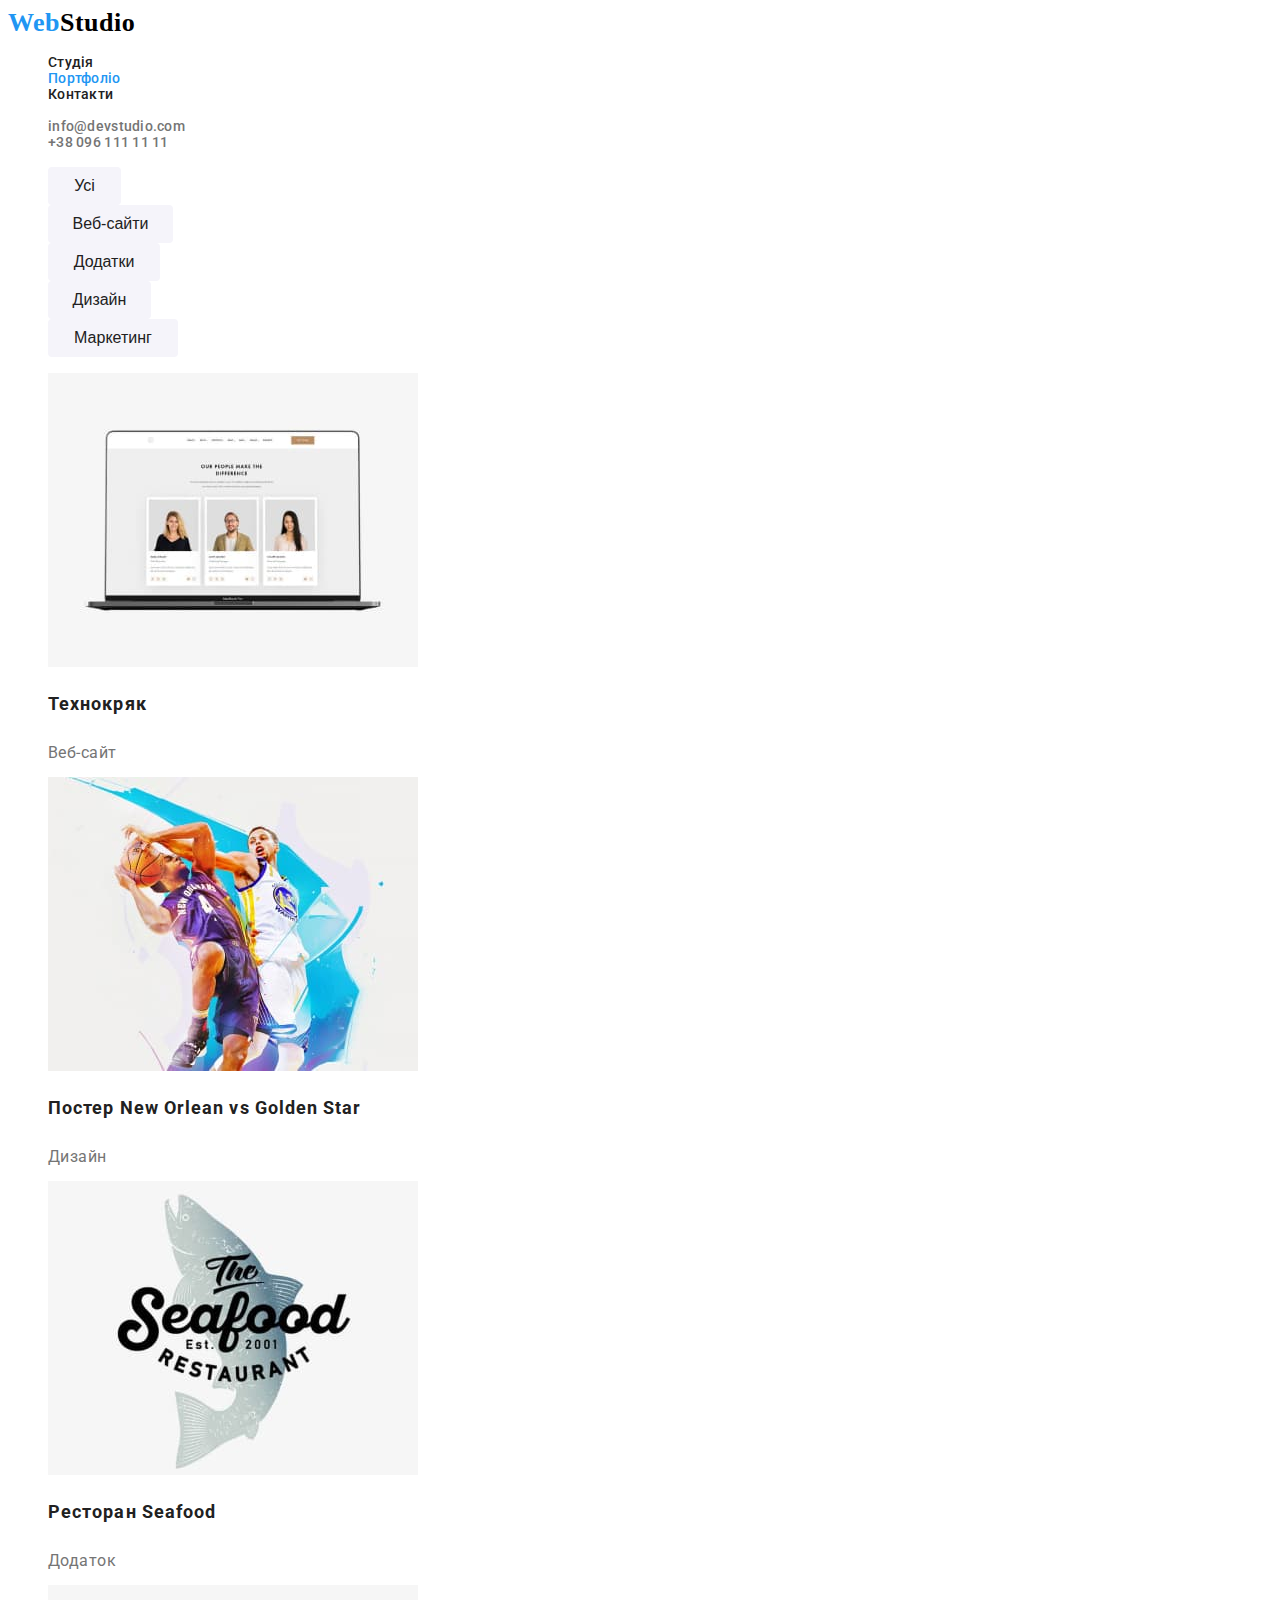
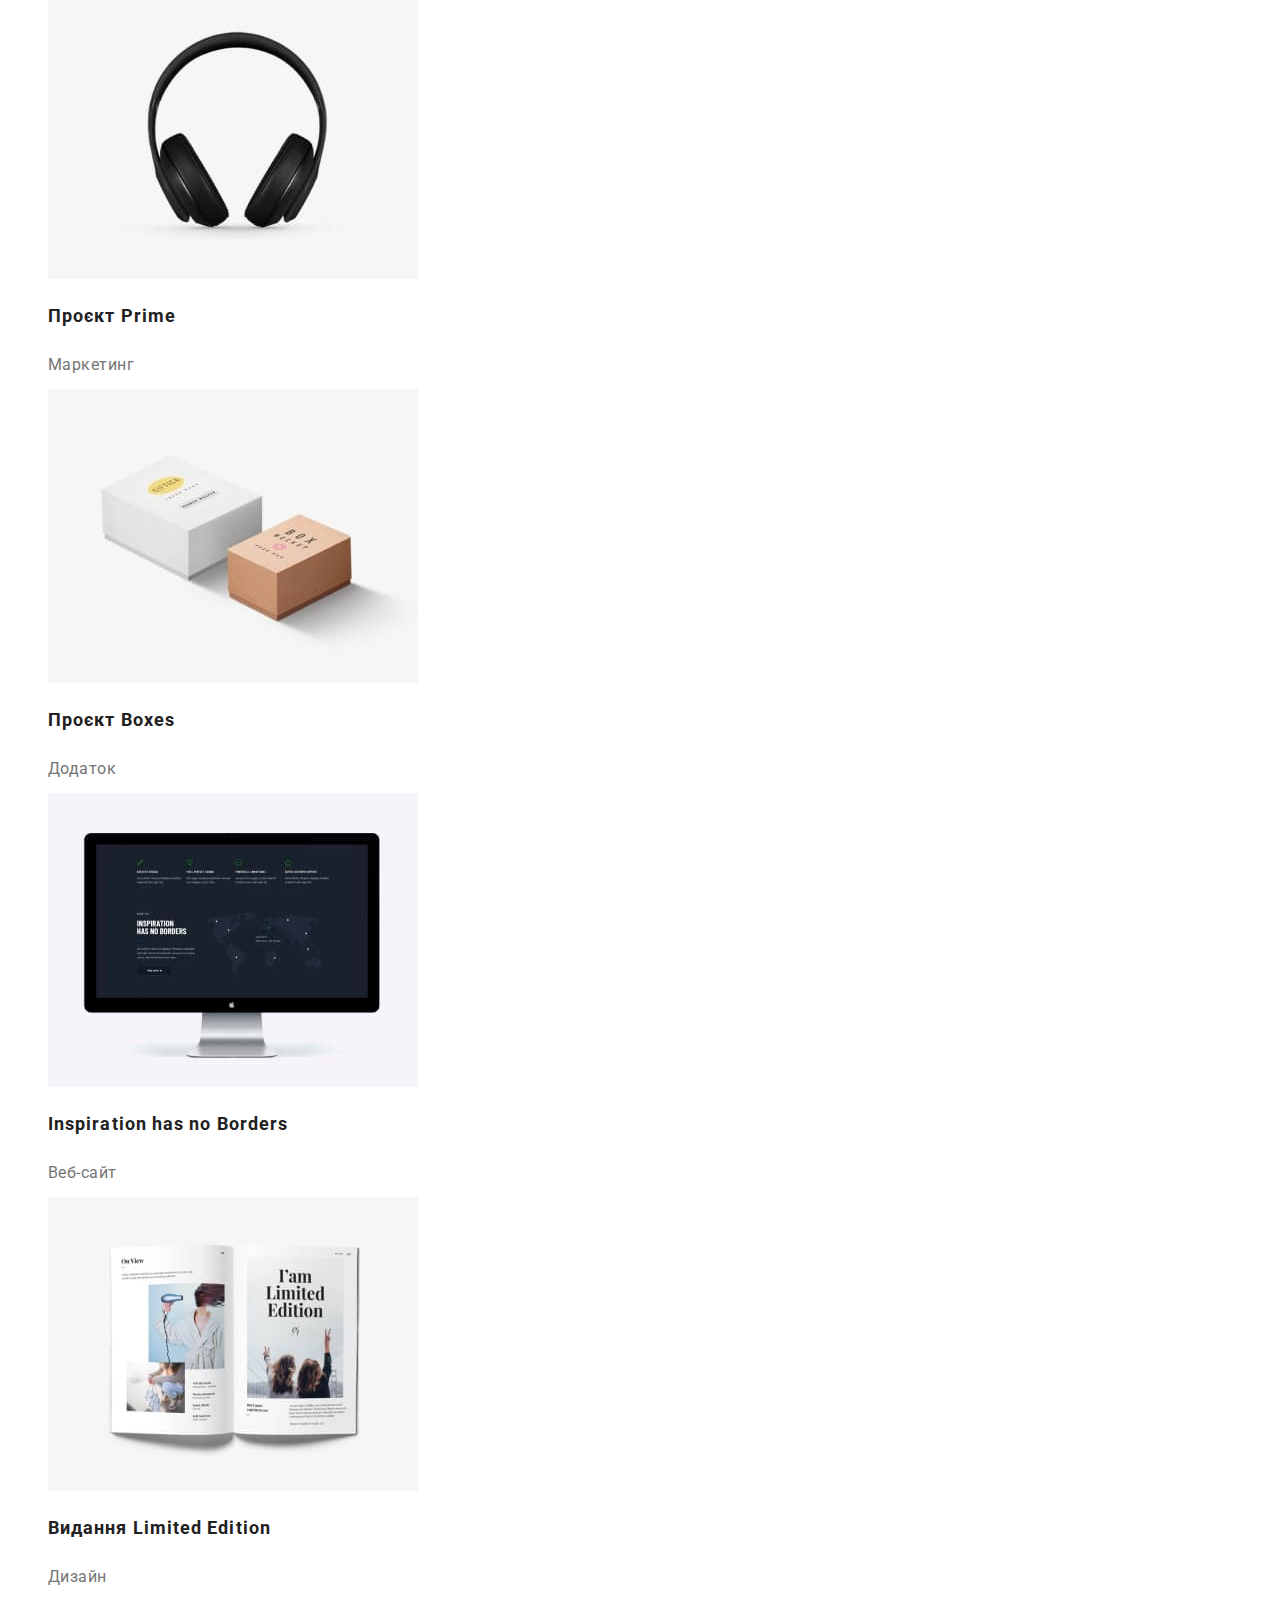
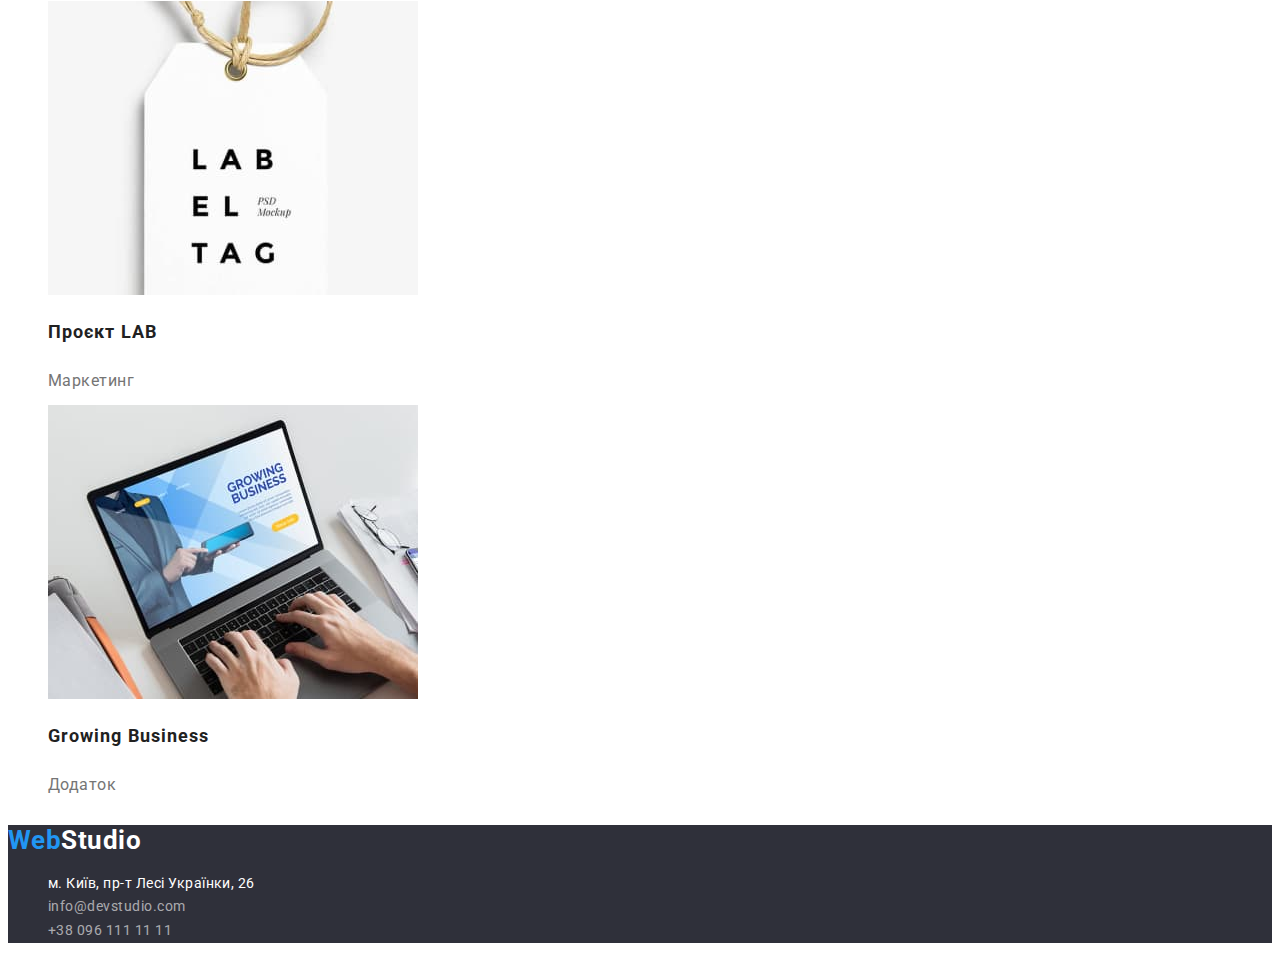
==== portfolio.html @ 35ae0f4c "додавання розмітки та стилів оформлення" ====
<!DOCTYPE html>
<html lang="uk">
  <head>
    <meta charset="UTF-8" />
    <meta http-equiv="X-UA-Compatible" content="IE=edge" />
    <meta name="viewport" content="width=device-width, initial-scale=1.0" />
    <link rel="preconnect" href="https://fonts.googleapis.com" />
    <link rel="preconnect" href="https://fonts.gstatic.com" crossorigin />
    <link
      href="https://fonts.googleapis.com/css2?family=Roboto:wght@400;500;700;900&display=swap"
      rel="stylesheet"
    />
    <style>
      body {
        font-family: 'Roboto', sans-serif;
        color: var(--primery-text-color);
        font-weight: 400;
        font-style: normal;
        letter-spacing: 0.03em;
        background-color: var(--white-text-bg);
      }
    </style>
    <title>Портфоліо</title>
    <link href="./css/styles.css" rel="stylesheet" />
  </head>
  <body>
    <!-- header -->
    <header class="header">
      <nav>
        <a href="./index.html" class="header-logo link" lang="en"
          ><span class="logo-accent">Web</span>Studio</a
        >
        <ul class="nav-list">
          <li class="nav list-item"><a href="./index.html" class="link">Студія</a></li>
          <li class="nav list-item">
            <a href="./portfolio.html" class="current-page link">Портфоліо</a>
          </li>
          <li class="nav list-item"><a href="#" class="link">Контакти</a></li>
        </ul>
      </nav>
      <ul class="contact-list">
        <li class="contact list-item" lang="en"><a href="#" class="link">info@devstudio.com</a></li>
        <li class="contact list-item"><a href="#" class="link">+38 096 111 11 11</a></li>
      </ul>
    </header>
    <main>
      <!--sechion-portfolio-->
      <section class="sechion-portfolio">
        <h1 class="hidden-title">Портфоліо</h1>
        <ul class="filter-list">
          <li class="filter-item"><button type="button" class="filter-btn all">Усі</button></li>
          <li class="filter-item">
            <button type="button" class="filter-btn web">Веб-сайти</button>
          </li>
          <li class="filter-item">
            <button type="button" class="filter-btn addition">Додатки</button>
          </li>
          <li class="filter-item">
            <button type="button" class="filter-btn design">Дизайн</button>
          </li>
          <li class="filter-item">
            <button type="button" class="filter-btn marketing">Маркетинг</button>
          </li>
        </ul>
        <ul class="portfolio-list">
          <li class="portfolio-item">
            <img src="./images/img-technoquack.jpg" alt="Технокряк" width="370" height="294" />
            <h2 class="portfolio title">Технокряк</h2>
            <p class="portfolio text">Веб-сайт</p>
          </li>
          <li class="portfolio-item">
            <img
              src="./images/img-poster.jpg"
              alt="Постер New Orlean vs Golden Star"
              width="370"
              height="294"
            />
            <h2 class="portfolio title">Постер <span>New Orlean vs Golden Star</span></h2>
            <p class="portfolio text">Дизайн</p>
          </li>
          <li class="portfolio-item">
            <img
              src="./images/img-restaurant.jpg"
              alt="Ресторан Seafood"
              width="370"
              height="294"
            />
            <h2 class="portfolio title">Ресторан <span>Seafood</span></h2>
            <p class="portfolio text">Додаток</p>
          </li>
          <li class="portfolio-item">
            <img src="./images/img-projekt-prime.jpg" alt="Проєкт Prime" width="370" height="294" />
            <h2 class="portfolio title">Проєкт <span>Prime</span></h2>
            <p class="portfolio text">Маркетинг</p>
          </li>
          <li class="portfolio-item">
            <img src="./images/img-projekt-boxes.jpg" alt="Проєкт Boxes" width="370" height="294" />
            <h2 class="portfolio title">Проєкт <span>Boxes</span></h2>
            <p class="portfolio text">Додаток</p>
          </li>
          <li class="portfolio-item">
            <img
              src="./images/img-inspiration.jpg"
              alt="Inspiration has no Borders"
              width="370"
              height="294"
            />
            <h2 class="portfolio title" lang="en">Inspiration has no Borders</h2>
            <p class="portfolio text">Веб-сайт</p>
          </li>
          <li class="portfolio-item">
            <img
              src="./images/img-edition.jpg"
              alt="Видання Limited Edition"
              width="370"
              height="294"
            />
            <h2 class="portfolio title">Видання <span>Limited Edition</span></h2>
            <p class="portfolio text">Дизайн</p>
          </li>
          <li class="portfolio-item">
            <img src="./images/img-projekt-lab.jpg" alt="Проєкт LAB" width="370" height="294" />
            <h2 class="portfolio title">Проєкт <span lang="en">LAB</span></h2>
            <p class="portfolio text">Маркетинг</p>
          </li>
          <li class="portfolio-item">
            <img
              src="./images/img-growing-business.jpg"
              alt="Growing Business"
              width="370"
              height="294"
            />
            <h2 class="portfolio title" lang="en">Growing Business</h2>
            <p class="portfolio text">Додаток</p>
          </li>
        </ul>
      </section>
    </main>

    <!--footer -->
    <footer class="footer">
      <a href="./index.html" class="footer-logo link" lang="en">
        <span class="logo-accent">Web</span>Studio</a
      >
      <address class="footer-address">
        <ul class="footer-list">
          <li class="footer-item">
            <a
              href="https://goo.gl/maps/ancKMT4EL6TQM1xH9"
              class="address link"
              target="_blank"
              rel="noreferrer noopener"
              >м. Київ, пр-т Лесі Українки, 26</a
            >
          </li>
          <li class="footer-item">
            <a href="mailto:info@devstudio.com" class="contact link" lang="en"
              >info@devstudio.com</a
            >
          </li>
          <li class="footer-item">
            <a href="tel:+380961111111" class="contact link">+38 096 111 11 11</a>
          </li>
        </ul>
      </address>
    </footer>
  </body>
</html>
---- css/styles.css ----
/* палітра кольорів */
/* колір основного тексту #757575 */
/* колір другорядного тексту #212121 */
/* акцент #2196F3*/
/* колір тексту logo #000000 */
/* білий колір тексту та основного фону #FFFFFF */
/* білий колір з прозорістю - посилання на пошту 
та телефон у футері rgba(255, 255, 255, 0.6) */
/* колір фону hero та footer #2F303A*/
/* другорядний колір фону #F5F4FA */
/* колір рамок елеметів портфоліо #EEEEEE */
:root {
  --primery-text-color: #757575;
  --secondary-text-color: #212121;
  --accent-color: #2196f3;
  --accent-button: #042d4e;
  --logo-text-color: #000000;
  --white-text-bg: #ffffff;
  --trwhite-text-footer: rgba(255, 255, 255, 0.6);
  --bg-color-hero-footer: #2f303a;
  --bg-secondary-color: #f5f4fa;
  --border-color-portfolio: #eeeeee;
}
ul {
  list-style: none;
}
.title {
  color: var(--secondary-text-color);
}
.link {
  text-decoration: none;
}
/* заголовки які не будуть відображаться */
.hidden-title {
  position: absolute;
  white-space: nowrap;
  width: 1px;
  height: 1px;
  overflow: hidden;
  border: 0;
  padding: 0;
  clip: rect(0 0 0 0);
  clip-path: inset(50%);
  margin: -1px;
}
/* header */
.header-logo {
  font-family: 'Raleway';
  /* font-style: normal; */
  font-weight: 700;
  font-size: 26px;
  line-height: 1.19;
}
.header-logo.link {
  color: var(--logo-text-color);
}
.logo-accent {
  color: var(--accent-color);
}
.nav .link {
  color: var(--secondary-text-color);
}
.nav .link:hover,
.nav .link:focus {
  color: var(--accent-color);
}
.header .list-item {
  font-family: 'Roboto';
  /* font-style: normal; */
  font-weight: 500;
  font-size: 14px;
  line-height: 1.14;
  letter-spacing: 0.02em;
}
.contact .link {
  color: var(--primery-text-color);
}
.contact .link:hover,
.contact .link:focus {
  color: var(--accent-color);
}
.nav .current-page {
  color: var(--accent-color);
}
/* section hero */
.hero-title {
  color: var(--white-text-bg);
  background-color: var(--bg-color-hero-footer);
  font-weight: 900;
  font-size: 44px;
  line-height: 1.36;
  text-align: center;
  letter-spacing: 0.06em;
  text-transform: uppercase;
}
.hero .button {
  color: var(--white-text-bg);
  font-weight: 700;
  font-size: 16px;
  line-height: 1.9;
  align-items: center;
  text-align: center;
  letter-spacing: 0.06em;
  background-color: var(--accent-color);
  border: none;
  box-shadow: 0px 4px 4px rgba(0, 0, 0, 0.15);
  border-radius: 4px;
  width: 216px;
  height: 50px;
}
.hero .button:hover,
.hero .button:active {
  background-color: var(--accent-button);
}
/* section features */
.features-item.title {
  font-weight: 700;
  font-size: 14px;
  line-height: 1.14;
  text-transform: uppercase;
}
.features-text {
  font-size: 14px;
  line-height: 1.7;
}
.section.title {
  font-weight: 700;
  font-size: 36px;
  line-height: 1.17;
  /* text-align: center; */
}
.team-item.title {
  font-weight: 500;
  font-size: 16px;
  line-height: 1.19;
  /* text-align: center; */
}
.team-item.text {
  font-size: 16px;
  line-height: 1.19;
  /* text-align: center; */
}
/*sechion-portfolio*/
/* filter-list */
.filter-btn {
  color: var(--secondary-text-color);
  background-color: var(--bg-secondary-color);
  font-weight: 500;
  font-size: 16px;
  line-height: 1.6;
  border: none;
  border-radius: 4px;
}
.filter-btn:hover,
.filter-btn:active {
  color: var(--white-text-bg);
  background-color: var(--accent-color);
}
.filter-btn.all {
  width: 73px;
  height: 38px;
}
.filter-btn.web {
  width: 125px;
  height: 38px;
}
.filter-btn.addition {
  width: 112px;
  height: 38px;
}
.filter-btn.design {
  width: 103px;
  height: 38px;
}
.filter-btn.marketing {
  width: 130px;
  height: 38px;
}
.sechion-portfolio {
  border-color: var(--border-color-portfolio);
}
.portfolio-item {
  border-color: var(--border-color-portfolio);
  width: 370px;
  height: 404px;
}
.portfolio.title {
  font-weight: 700;
  font-size: 18px;
  line-height: 2;
  letter-spacing: 0.06em;
}
.portfolio.text {
  font-size: 16px;
  line-height: 1.9;
}
/* footer */
.footer {
  background-color: var(--bg-color-hero-footer);
}
.footer-logo {
  color: var(--white-text-bg);
  font-weight: 700;
  font-size: 26px;
  line-height: 1.19;
}
.footer-address .link {
  font-style: normal;
  font-size: 14px;
  line-height: 1.7;
}
.footer-address .address {
  color: var(--white-text-bg);
}
.footer-address .contact {
  color: rgba(255, 255, 255, 0.6);
}
.footer-address .link:hover,
.footer-adress .link:focus {
  color: var(--accent-color);
}
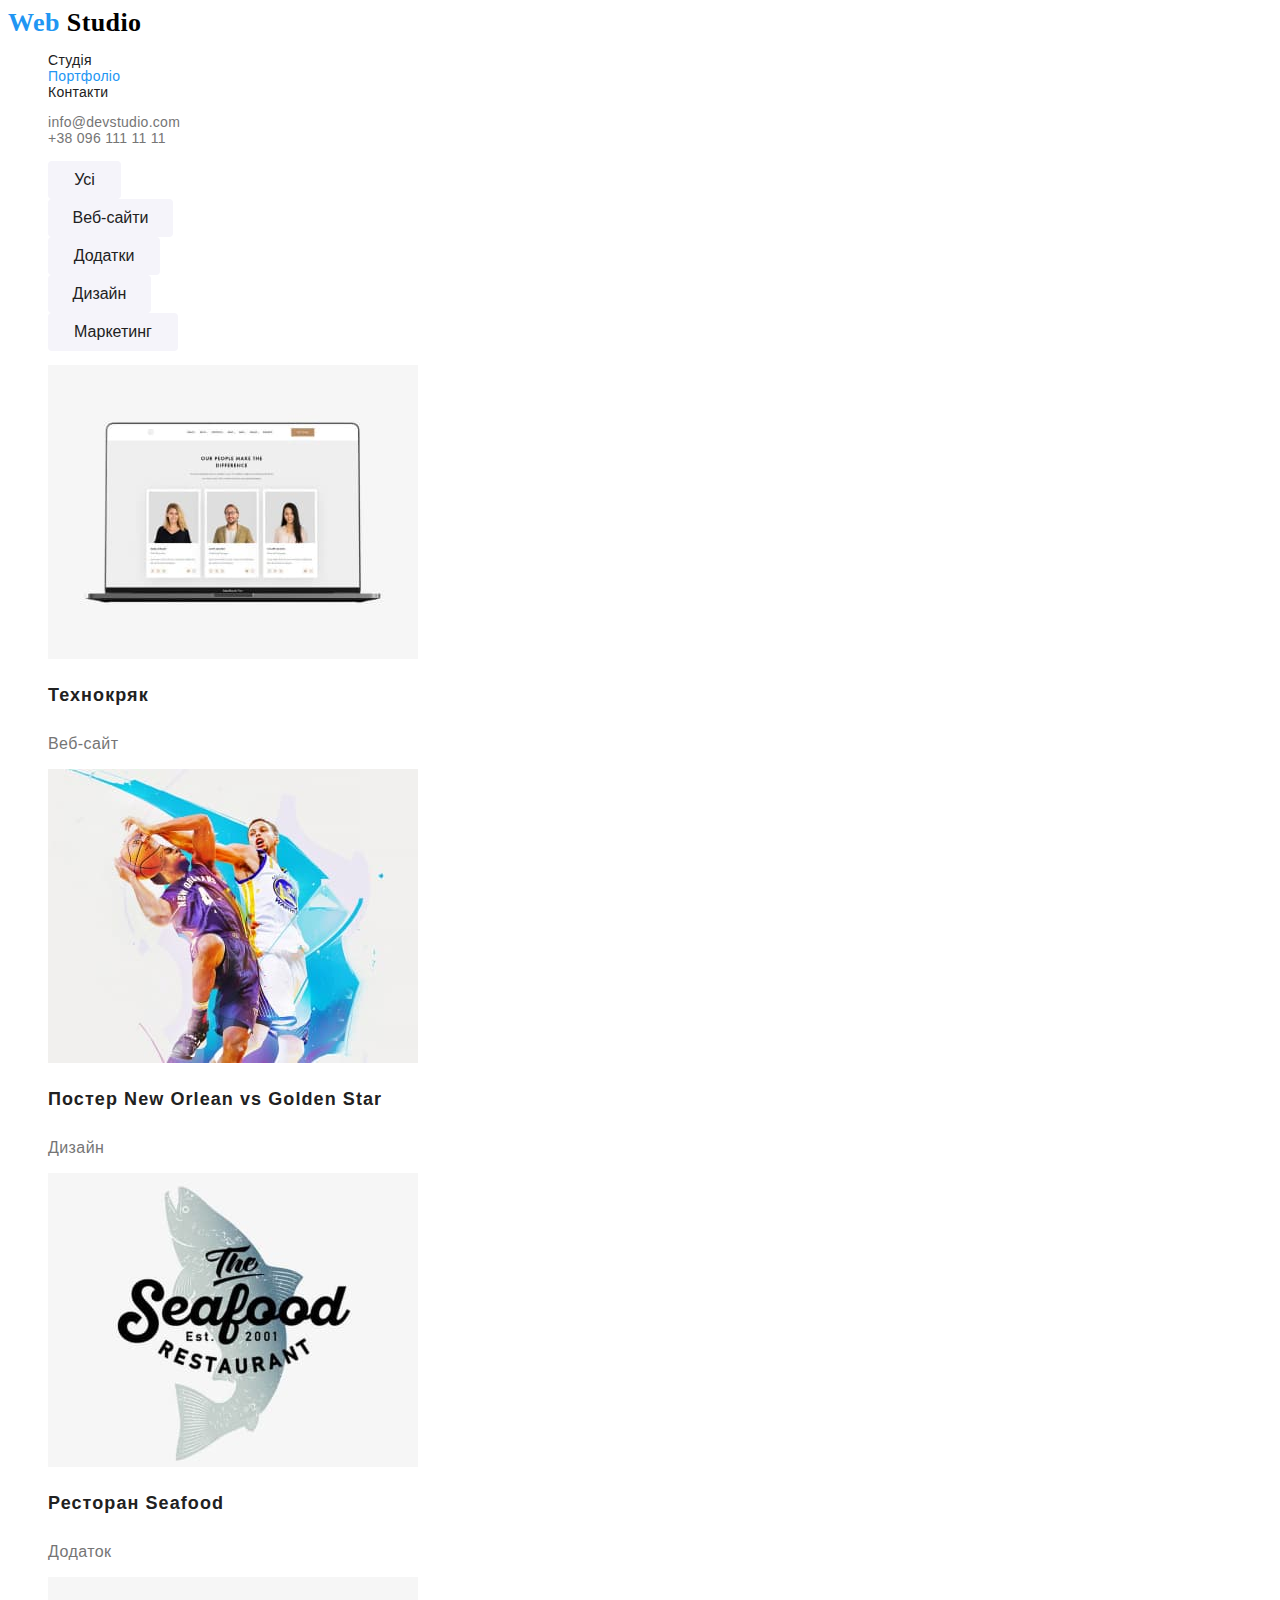
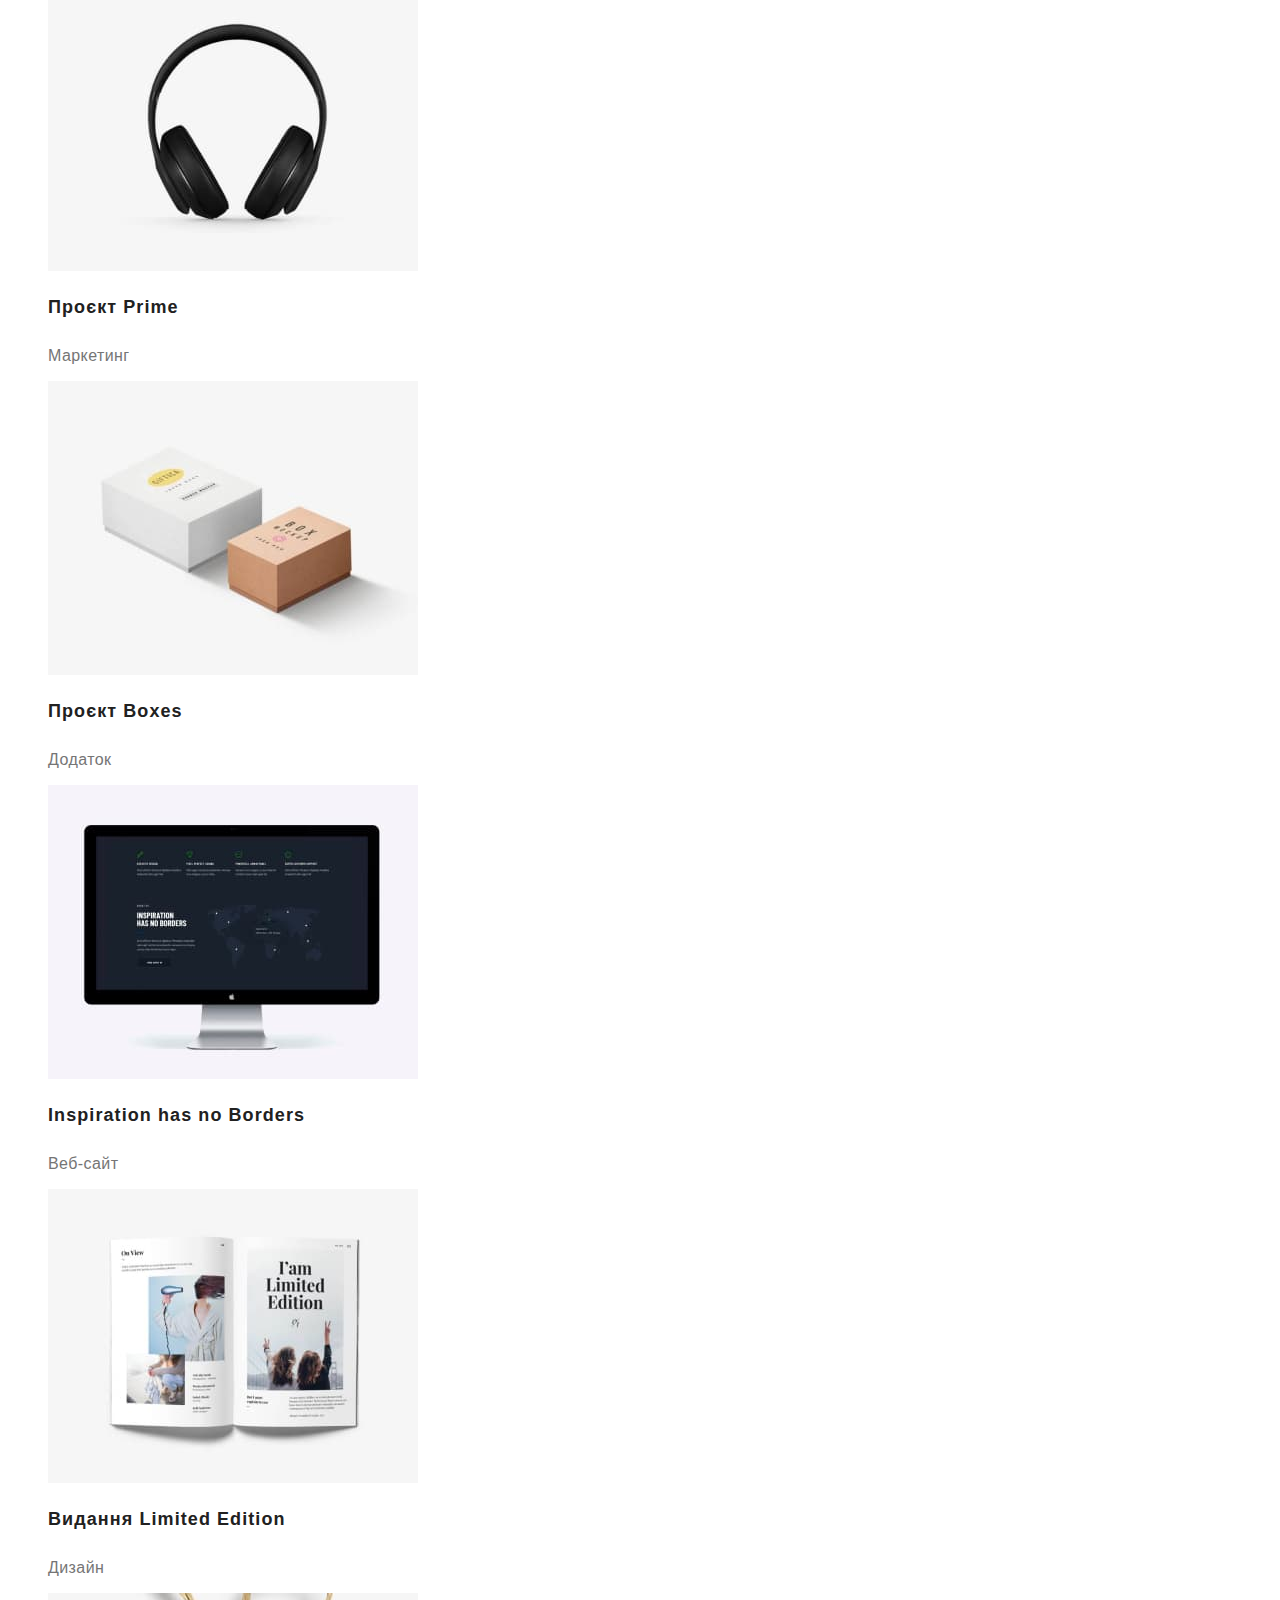
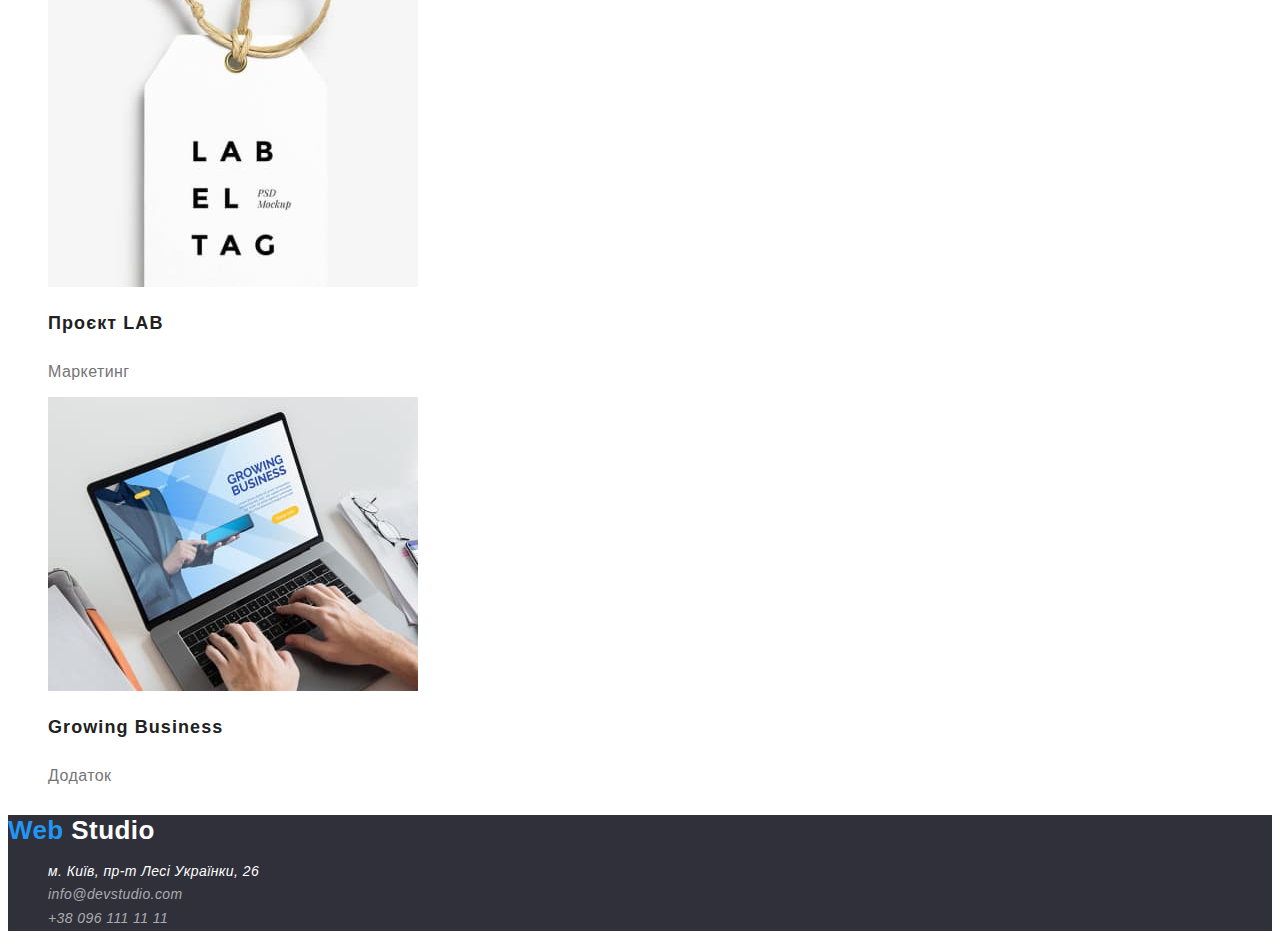
==== commit 6d8e867b: "виправлення помилок" ====
--- a/portfolio.html
+++ b/portfolio.html
@@ -1,168 +1,152 @@
 <!DOCTYPE html>
 <html lang="uk">
-  <head>
-    <meta charset="UTF-8" />
-    <meta http-equiv="X-UA-Compatible" content="IE=edge" />
-    <meta name="viewport" content="width=device-width, initial-scale=1.0" />
-    <link rel="preconnect" href="https://fonts.googleapis.com" />
-    <link rel="preconnect" href="https://fonts.gstatic.com" crossorigin />
-    <link
-      href="https://fonts.googleapis.com/css2?family=Roboto:wght@400;500;700;900&display=swap"
-      rel="stylesheet"
-    />
-    <style>
-      body {
-        font-family: 'Roboto', sans-serif;
-        color: var(--primery-text-color);
-        font-weight: 400;
-        font-style: normal;
-        letter-spacing: 0.03em;
-        background-color: var(--white-text-bg);
-      }
-    </style>
-    <title>Портфоліо</title>
-    <link href="./css/styles.css" rel="stylesheet" />
-  </head>
-  <body>
-    <!-- header -->
-    <header class="header">
-      <nav>
-        <a href="./index.html" class="header-logo link" lang="en"
-          ><span class="logo-accent">Web</span>Studio</a
-        >
-        <ul class="nav-list">
-          <li class="nav list-item"><a href="./index.html" class="link">Студія</a></li>
-          <li class="nav list-item">
-            <a href="./portfolio.html" class="current-page link">Портфоліо</a>
-          </li>
-          <li class="nav list-item"><a href="#" class="link">Контакти</a></li>
-        </ul>
-      </nav>
-      <ul class="contact-list">
-        <li class="contact list-item" lang="en"><a href="#" class="link">info@devstudio.com</a></li>
-        <li class="contact list-item"><a href="#" class="link">+38 096 111 11 11</a></li>
-      </ul>
-    </header>
-    <main>
-      <!--sechion-portfolio-->
-      <section class="sechion-portfolio">
-        <h1 class="hidden-title">Портфоліо</h1>
-        <ul class="filter-list">
-          <li class="filter-item"><button type="button" class="filter-btn all">Усі</button></li>
-          <li class="filter-item">
-            <button type="button" class="filter-btn web">Веб-сайти</button>
-          </li>
-          <li class="filter-item">
-            <button type="button" class="filter-btn addition">Додатки</button>
-          </li>
-          <li class="filter-item">
-            <button type="button" class="filter-btn design">Дизайн</button>
-          </li>
-          <li class="filter-item">
-            <button type="button" class="filter-btn marketing">Маркетинг</button>
-          </li>
-        </ul>
-        <ul class="portfolio-list">
-          <li class="portfolio-item">
-            <img src="./images/img-technoquack.jpg" alt="Технокряк" width="370" height="294" />
-            <h2 class="portfolio title">Технокряк</h2>
-            <p class="portfolio text">Веб-сайт</p>
-          </li>
-          <li class="portfolio-item">
-            <img
-              src="./images/img-poster.jpg"
-              alt="Постер New Orlean vs Golden Star"
-              width="370"
-              height="294"
-            />
-            <h2 class="portfolio title">Постер <span>New Orlean vs Golden Star</span></h2>
-            <p class="portfolio text">Дизайн</p>
-          </li>
-          <li class="portfolio-item">
-            <img
-              src="./images/img-restaurant.jpg"
-              alt="Ресторан Seafood"
-              width="370"
-              height="294"
-            />
-            <h2 class="portfolio title">Ресторан <span>Seafood</span></h2>
-            <p class="portfolio text">Додаток</p>
-          </li>
-          <li class="portfolio-item">
-            <img src="./images/img-projekt-prime.jpg" alt="Проєкт Prime" width="370" height="294" />
-            <h2 class="portfolio title">Проєкт <span>Prime</span></h2>
-            <p class="portfolio text">Маркетинг</p>
-          </li>
-          <li class="portfolio-item">
-            <img src="./images/img-projekt-boxes.jpg" alt="Проєкт Boxes" width="370" height="294" />
-            <h2 class="portfolio title">Проєкт <span>Boxes</span></h2>
-            <p class="portfolio text">Додаток</p>
-          </li>
-          <li class="portfolio-item">
-            <img
-              src="./images/img-inspiration.jpg"
-              alt="Inspiration has no Borders"
-              width="370"
-              height="294"
-            />
-            <h2 class="portfolio title" lang="en">Inspiration has no Borders</h2>
-            <p class="portfolio text">Веб-сайт</p>
-          </li>
-          <li class="portfolio-item">
-            <img
-              src="./images/img-edition.jpg"
-              alt="Видання Limited Edition"
-              width="370"
-              height="294"
-            />
-            <h2 class="portfolio title">Видання <span>Limited Edition</span></h2>
-            <p class="portfolio text">Дизайн</p>
-          </li>
-          <li class="portfolio-item">
-            <img src="./images/img-projekt-lab.jpg" alt="Проєкт LAB" width="370" height="294" />
-            <h2 class="portfolio title">Проєкт <span lang="en">LAB</span></h2>
-            <p class="portfolio text">Маркетинг</p>
-          </li>
-          <li class="portfolio-item">
-            <img
-              src="./images/img-growing-business.jpg"
-              alt="Growing Business"
-              width="370"
-              height="294"
-            />
-            <h2 class="portfolio title" lang="en">Growing Business</h2>
-            <p class="portfolio text">Додаток</p>
-          </li>
-        </ul>
-      </section>
-    </main>
+	<head>
+		<meta charset="UTF-8" />
+		<meta http-equiv="X-UA-Compatible" content="IE=edge" />
+		<meta name="viewport" content="width=device-width, initial-scale=1.0" />
+		<link rel="preconnect" href="https://fonts.googleapis.com" />
+		<link rel="preconnect" href="https://fonts.gstatic.com" crossorigin />
+		<link
+			href=" https://fonts.google.com/share?selection.family=Raleway:wght@700%7CRoboto:wght@400;500;700;900"
+			rel="stylesheet"
+		/>
+		<title>Портфоліо</title>
+		<link href="./css/styles.css" rel="stylesheet" />
+	</head>
+	<body class="body">
+		<!-- header -->
+		<header class="header">
+			<nav>
+				<a href="./index.html" class="header-logo link" lang="en">
+					<span class="logo-accent">Web</span>
+					Studio
+				</a>
+				<ul class="nav-list list">
+					<li class="nav list-item"><a href="./index.html" class="link">Студія</a></li>
+					<li class="nav list-item">
+						<a href="./portfolio.html" class="current-page link">Портфоліо</a>
+					</li>
+					<li class="nav list-item"><a href="#" class="link">Контакти</a></li>
+				</ul>
+			</nav>
+			<ul class="contact-list list">
+				<li class="contact list-item" lang="en"><a href="#" class="link">info@devstudio.com</a></li>
+				<li class="contact list-item"><a href="#" class="link">+38 096 111 11 11</a></li>
+			</ul>
+		</header>
+		<main>
+			<!--sechion-portfolio-->
+			<section class="sechion-portfolio">
+				<h1 class="hidden-title">Портфоліо</h1>
+				<ul class="filter-list list">
+					<li class="filter-item"><button type="button" class="filter-btn all">Усі</button></li>
+					<li class="filter-item">
+						<button type="button" class="filter-btn web">Веб-сайти</button>
+					</li>
+					<li class="filter-item">
+						<button type="button" class="filter-btn addition">Додатки</button>
+					</li>
+					<li class="filter-item">
+						<button type="button" class="filter-btn design">Дизайн</button>
+					</li>
+					<li class="filter-item">
+						<button type="button" class="filter-btn marketing">Маркетинг</button>
+					</li>
+				</ul>
+				<ul class="portfolio-list list">
+					<li class="portfolio-item">
+						<img src="./images/img-technoquack.jpg" alt="Технокряк" width="370" height="294" />
+						<h2 class="portfolio title">Технокряк</h2>
+						<p class="portfolio text">Веб-сайт</p>
+					</li>
+					<li class="portfolio-item">
+						<img src="./images/img-poster.jpg" alt="Постер New Orlean vs Golden Star" width="370" height="294" />
+						<h2 class="portfolio title">
+							Постер
+							<span>New Orlean vs Golden Star</span>
+						</h2>
+						<p class="portfolio text">Дизайн</p>
+					</li>
+					<li class="portfolio-item">
+						<img src="./images/img-restaurant.jpg" alt="Ресторан Seafood" width="370" height="294" />
+						<h2 class="portfolio title">
+							Ресторан
+							<span>Seafood</span>
+						</h2>
+						<p class="portfolio text">Додаток</p>
+					</li>
+					<li class="portfolio-item">
+						<img src="./images/img-projekt-prime.jpg" alt="Проєкт Prime" width="370" height="294" />
+						<h2 class="portfolio title">
+							Проєкт
+							<span>Prime</span>
+						</h2>
+						<p class="portfolio text">Маркетинг</p>
+					</li>
+					<li class="portfolio-item">
+						<img src="./images/img-projekt-boxes.jpg" alt="Проєкт Boxes" width="370" height="294" />
+						<h2 class="portfolio title">
+							Проєкт
+							<span>Boxes</span>
+						</h2>
+						<p class="portfolio text">Додаток</p>
+					</li>
+					<li class="portfolio-item">
+						<img src="./images/img-inspiration.jpg" alt="Inspiration has no Borders" width="370" height="294" />
+						<h2 class="portfolio title" lang="en">Inspiration has no Borders</h2>
+						<p class="portfolio text">Веб-сайт</p>
+					</li>
+					<li class="portfolio-item">
+						<img src="./images/img-edition.jpg" alt="Видання Limited Edition" width="370" height="294" />
+						<h2 class="portfolio title">
+							Видання
+							<span>Limited Edition</span>
+						</h2>
+						<p class="portfolio text">Дизайн</p>
+					</li>
+					<li class="portfolio-item">
+						<img src="./images/img-projekt-lab.jpg" alt="Проєкт LAB" width="370" height="294" />
+						<h2 class="portfolio title">
+							Проєкт
+							<span lang="en">LAB</span>
+						</h2>
+						<p class="portfolio text">Маркетинг</p>
+					</li>
+					<li class="portfolio-item">
+						<img src="./images/img-growing-business.jpg" alt="Growing Business" width="370" height="294" />
+						<h2 class="portfolio title" lang="en">Growing Business</h2>
+						<p class="portfolio text">Додаток</p>
+					</li>
+				</ul>
+			</section>
+		</main>
 
-    <!--footer -->
-    <footer class="footer">
-      <a href="./index.html" class="footer-logo link" lang="en">
-        <span class="logo-accent">Web</span>Studio</a
-      >
-      <address class="footer-address">
-        <ul class="footer-list">
-          <li class="footer-item">
-            <a
-              href="https://goo.gl/maps/ancKMT4EL6TQM1xH9"
-              class="address link"
-              target="_blank"
-              rel="noreferrer noopener"
-              >м. Київ, пр-т Лесі Українки, 26</a
-            >
-          </li>
-          <li class="footer-item">
-            <a href="mailto:info@devstudio.com" class="contact link" lang="en"
-              >info@devstudio.com</a
-            >
-          </li>
-          <li class="footer-item">
-            <a href="tel:+380961111111" class="contact link">+38 096 111 11 11</a>
-          </li>
-        </ul>
-      </address>
-    </footer>
-  </body>
+		<!--footer -->
+		<footer class="footer">
+			<a href="./index.html" class="footer-logo link" lang="en">
+				<span class="logo-accent">Web</span>
+				Studio
+			</a>
+			<address class="footer-address">
+				<ul class="footer-list list">
+					<li class="footer-item">
+						<a
+							href="https://goo.gl/maps/ancKMT4EL6TQM1xH9"
+							class="address link"
+							target="_blank"
+							rel="noreferrer noopener"
+						>
+							м. Київ, пр-т Лесі Українки, 26
+						</a>
+					</li>
+					<li class="footer-item">
+						<a href="mailto:info@devstudio.com" class="contact link" lang="en">info@devstudio.com</a>
+					</li>
+					<li class="footer-item">
+						<a href="tel:+380961111111" class="contact link">+38 096 111 11 11</a>
+					</li>
+				</ul>
+			</address>
+		</footer>
+	</body>
 </html>
--- a/css/styles.css
+++ b/css/styles.css
@@ -10,212 +10,216 @@
 /* другорядний колір фону #F5F4FA */
 /* колір рамок елеметів портфоліо #EEEEEE */
 :root {
-  --primery-text-color: #757575;
-  --secondary-text-color: #212121;
-  --accent-color: #2196f3;
-  --accent-button: #042d4e;
-  --logo-text-color: #000000;
-  --white-text-bg: #ffffff;
-  --trwhite-text-footer: rgba(255, 255, 255, 0.6);
-  --bg-color-hero-footer: #2f303a;
-  --bg-secondary-color: #f5f4fa;
-  --border-color-portfolio: #eeeeee;
-}
-ul {
-  list-style: none;
+	--primery-text-color: #757575;
+	--secondary-text-color: #212121;
+	--accent-color: #2196f3;
+	--accent-button: #042d4e;
+	--logo-text-color: #000000;
+	--white-text-bg: #ffffff;
+	--trwhite-text-footer: rgba(255, 255, 255, 0.6);
+	--bg-color-hero-footer: #2f303a;
+	--bg-secondary-color: #f5f4fa;
+	--border-color-portfolio: #eeeeee;
+}
+.body {
+	font-family: "Roboto", sans-serif;
+	font-size: 14px;
+	color: var(--primery-text-color);
+	letter-spacing: 0.03em;
+	background-color: var(--white-text-bg);
+}
+.list {
+	list-style: none;
 }
 .title {
-  color: var(--secondary-text-color);
+	color: var(--secondary-text-color);
 }
 .link {
-  text-decoration: none;
+	text-decoration: none;
 }
 /* заголовки які не будуть відображаться */
 .hidden-title {
-  position: absolute;
-  white-space: nowrap;
-  width: 1px;
-  height: 1px;
-  overflow: hidden;
-  border: 0;
-  padding: 0;
-  clip: rect(0 0 0 0);
-  clip-path: inset(50%);
-  margin: -1px;
+	position: absolute;
+	white-space: nowrap;
+	width: 1px;
+	height: 1px;
+	overflow: hidden;
+	border: 0;
+	padding: 0;
+	clip: rect(0 0 0 0);
+	clip-path: inset(50%);
+	margin: -1px;
 }
 /* header */
 .header-logo {
-  font-family: 'Raleway';
-  /* font-style: normal; */
-  font-weight: 700;
-  font-size: 26px;
-  line-height: 1.19;
+	font-family: "Raleway";
+	font-weight: 700;
+	font-size: 26px;
+	line-height: 1.19;
 }
 .header-logo.link {
-  color: var(--logo-text-color);
+	color: var(--logo-text-color);
 }
 .logo-accent {
-  color: var(--accent-color);
+	color: var(--accent-color);
 }
 .nav .link {
-  color: var(--secondary-text-color);
+	color: var(--secondary-text-color);
 }
 .nav .link:hover,
 .nav .link:focus {
-  color: var(--accent-color);
+	color: var(--accent-color);
 }
 .header .list-item {
-  font-family: 'Roboto';
-  /* font-style: normal; */
-  font-weight: 500;
-  font-size: 14px;
-  line-height: 1.14;
-  letter-spacing: 0.02em;
+	font-weight: 500;
+	line-height: 1.14;
+	letter-spacing: 0.02em;
 }
 .contact .link {
-  color: var(--primery-text-color);
+	color: var(--primery-text-color);
 }
 .contact .link:hover,
 .contact .link:focus {
-  color: var(--accent-color);
+	color: var(--accent-color);
 }
 .nav .current-page {
-  color: var(--accent-color);
+	color: var(--accent-color);
 }
 /* section hero */
 .hero-title {
-  color: var(--white-text-bg);
-  background-color: var(--bg-color-hero-footer);
-  font-weight: 900;
-  font-size: 44px;
-  line-height: 1.36;
-  text-align: center;
-  letter-spacing: 0.06em;
-  text-transform: uppercase;
+	color: var(--white-text-bg);
+	background-color: var(--bg-color-hero-footer);
+	font-weight: 900;
+	font-size: 44px;
+	line-height: 1.36;
+	text-align: center;
+	letter-spacing: 0.06em;
+	text-transform: uppercase;
 }
 .hero .button {
-  color: var(--white-text-bg);
-  font-weight: 700;
-  font-size: 16px;
-  line-height: 1.9;
-  align-items: center;
-  text-align: center;
-  letter-spacing: 0.06em;
-  background-color: var(--accent-color);
-  border: none;
-  box-shadow: 0px 4px 4px rgba(0, 0, 0, 0.15);
-  border-radius: 4px;
-  width: 216px;
-  height: 50px;
+	color: var(--white-text-bg);
+	font-family: inherit;
+	font-weight: 700;
+	font-size: 16px;
+	line-height: 1.9;
+	align-items: center;
+	text-align: center;
+	letter-spacing: 0.06em;
+	background-color: var(--accent-color);
+	border: none;
+	box-shadow: 0px 4px 4px rgba(0, 0, 0, 0.15);
+	border-radius: 4px;
+	width: 216px;
+	height: 50px;
 }
 .hero .button:hover,
+.hero .button:focus,
 .hero .button:active {
-  background-color: var(--accent-button);
+	background-color: var(--accent-button);
 }
 /* section features */
 .features-item.title {
-  font-weight: 700;
-  font-size: 14px;
-  line-height: 1.14;
-  text-transform: uppercase;
+	font-weight: 700;
+	font-size: 14px;
+	line-height: 1.14;
+	text-transform: uppercase;
 }
 .features-text {
-  font-size: 14px;
-  line-height: 1.7;
+	line-height: 1.7;
 }
 .section.title {
-  font-weight: 700;
-  font-size: 36px;
-  line-height: 1.17;
-  /* text-align: center; */
+	font-weight: 700;
+	font-size: 36px;
+	line-height: 1.17;
+	/* text-align: center; */
 }
 .team-item.title {
-  font-weight: 500;
-  font-size: 16px;
-  line-height: 1.19;
-  /* text-align: center; */
+	font-weight: 500;
+	font-size: 16px;
+	line-height: 1.19;
+	/* text-align: center; */
 }
 .team-item.text {
-  font-size: 16px;
-  line-height: 1.19;
-  /* text-align: center; */
+	font-size: 16px;
+	line-height: 1.19;
+	/* text-align: center; */
 }
 /*sechion-portfolio*/
 /* filter-list */
 .filter-btn {
-  color: var(--secondary-text-color);
-  background-color: var(--bg-secondary-color);
-  font-weight: 500;
-  font-size: 16px;
-  line-height: 1.6;
-  border: none;
-  border-radius: 4px;
+	color: var(--secondary-text-color);
+	background-color: var(--bg-secondary-color);
+	font-family: inherit;
+	font-weight: 500;
+	font-size: 16px;
+	line-height: 1.6;
+	border: none;
+	border-radius: 4px;
 }
 .filter-btn:hover,
+.filter-btn:focus,
 .filter-btn:active {
-  color: var(--white-text-bg);
-  background-color: var(--accent-color);
+	color: var(--white-text-bg);
+	background-color: var(--accent-color);
 }
 .filter-btn.all {
-  width: 73px;
-  height: 38px;
+	width: 73px;
+	height: 38px;
 }
 .filter-btn.web {
-  width: 125px;
-  height: 38px;
+	width: 125px;
+	height: 38px;
 }
 .filter-btn.addition {
-  width: 112px;
-  height: 38px;
+	width: 112px;
+	height: 38px;
 }
 .filter-btn.design {
-  width: 103px;
-  height: 38px;
+	width: 103px;
+	height: 38px;
 }
 .filter-btn.marketing {
-  width: 130px;
-  height: 38px;
+	width: 130px;
+	height: 38px;
 }
 .sechion-portfolio {
-  border-color: var(--border-color-portfolio);
+	border-color: var(--border-color-portfolio);
 }
 .portfolio-item {
-  border-color: var(--border-color-portfolio);
-  width: 370px;
-  height: 404px;
+	border-color: var(--border-color-portfolio);
+	width: 370px;
+	height: 404px;
 }
 .portfolio.title {
-  font-weight: 700;
-  font-size: 18px;
-  line-height: 2;
-  letter-spacing: 0.06em;
+	font-weight: 700;
+	font-size: 18px;
+	line-height: 2;
+	letter-spacing: 0.06em;
 }
 .portfolio.text {
-  font-size: 16px;
-  line-height: 1.9;
+	font-size: 16px;
+	line-height: 1.9;
 }
 /* footer */
 .footer {
-  background-color: var(--bg-color-hero-footer);
+	background-color: var(--bg-color-hero-footer);
 }
 .footer-logo {
-  color: var(--white-text-bg);
-  font-weight: 700;
-  font-size: 26px;
-  line-height: 1.19;
+	color: var(--white-text-bg);
+	font-weight: 700;
+	font-size: 26px;
+	line-height: 1.19;
 }
 .footer-address .link {
-  font-style: normal;
-  font-size: 14px;
-  line-height: 1.7;
+	line-height: 1.7;
 }
 .footer-address .address {
-  color: var(--white-text-bg);
+	color: var(--white-text-bg);
 }
 .footer-address .contact {
-  color: rgba(255, 255, 255, 0.6);
+	color: rgba(255, 255, 255, 0.6);
 }
 .footer-address .link:hover,
 .footer-adress .link:focus {
-  color: var(--accent-color);
-}
+	color: var(--accent-color);
+}
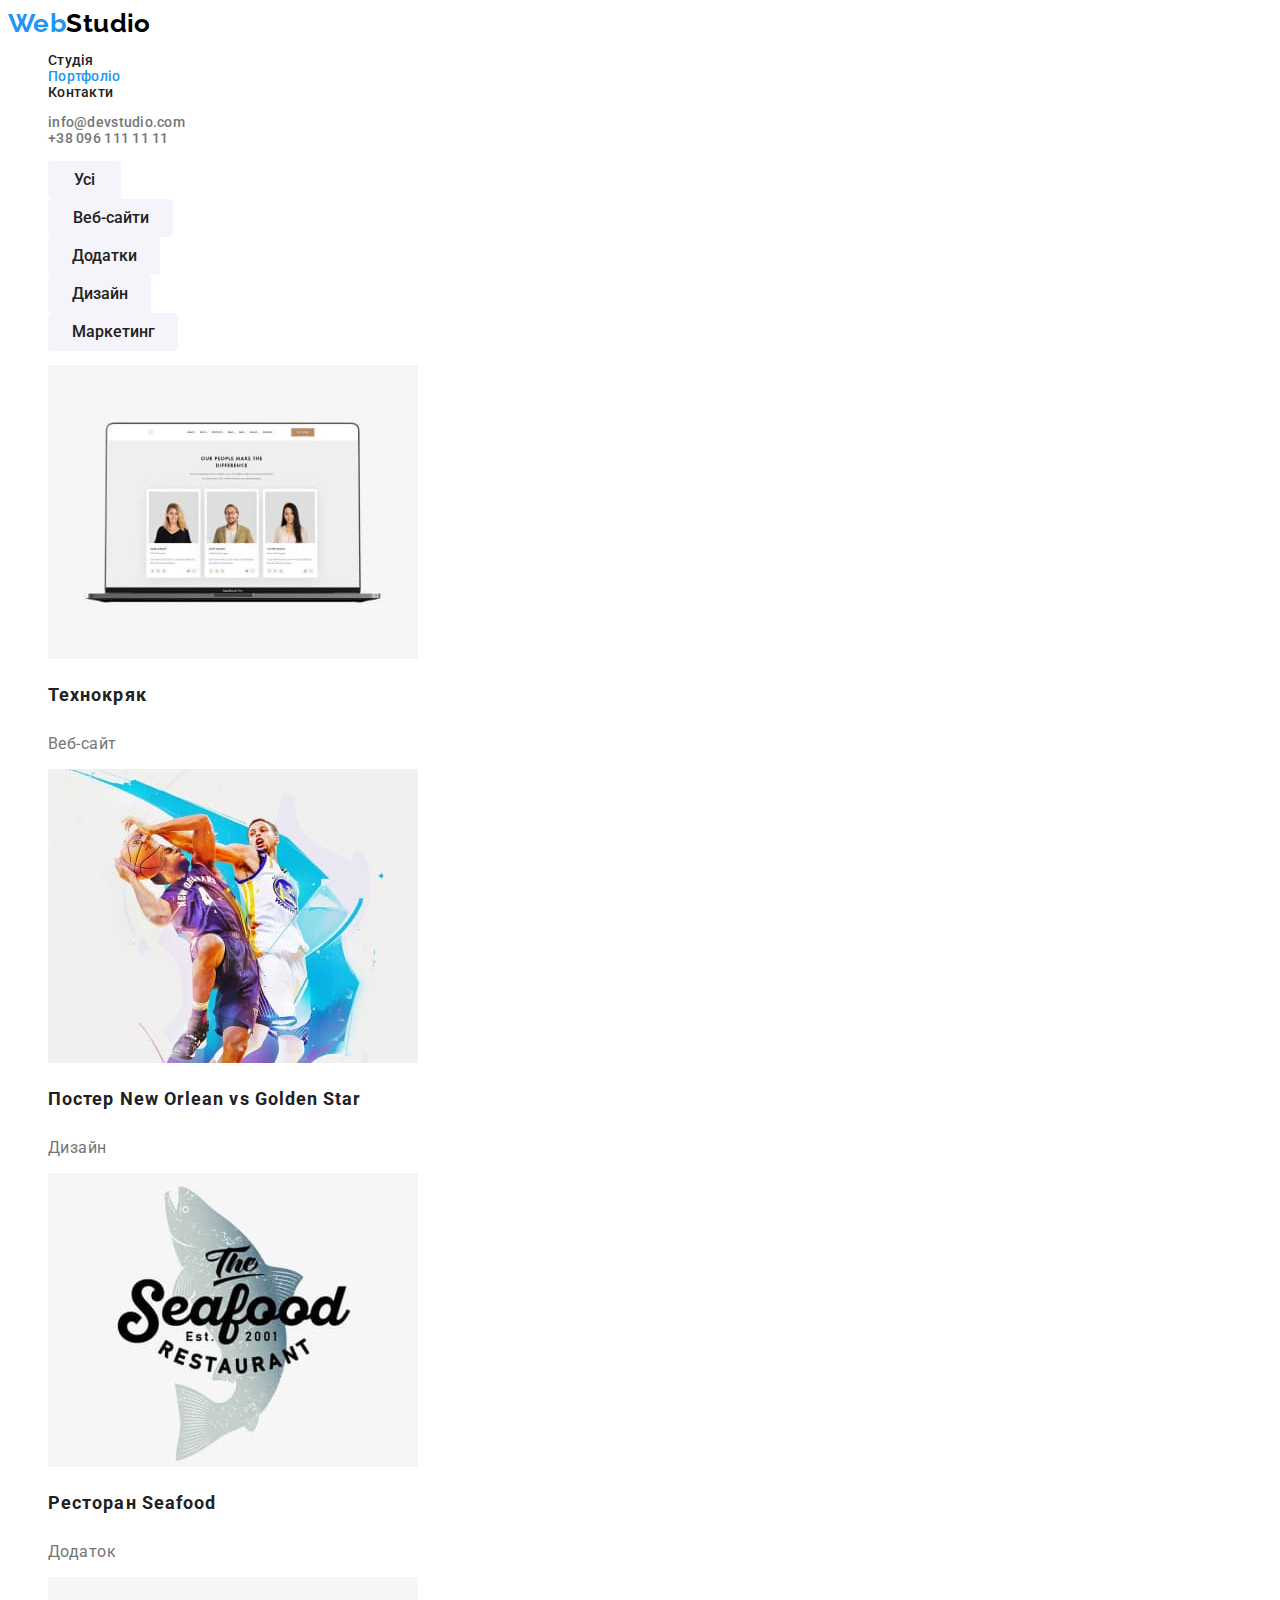
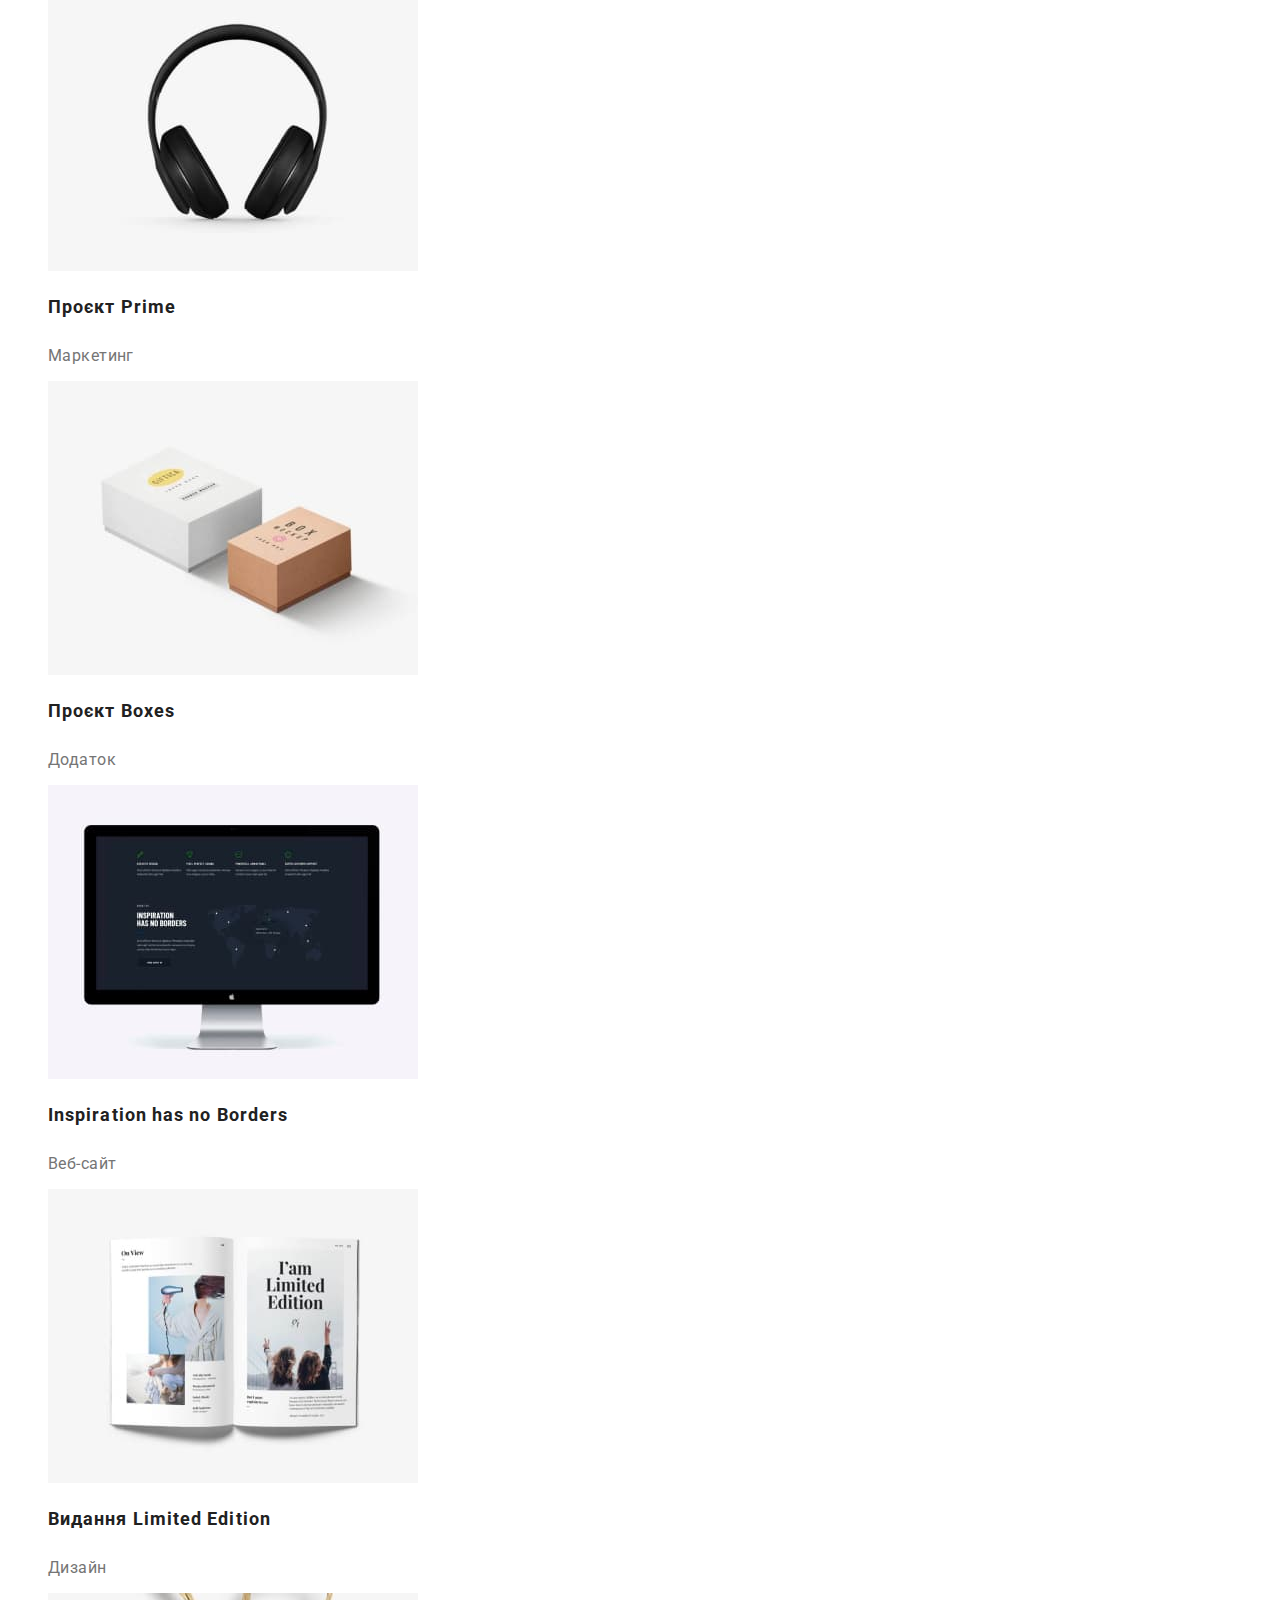
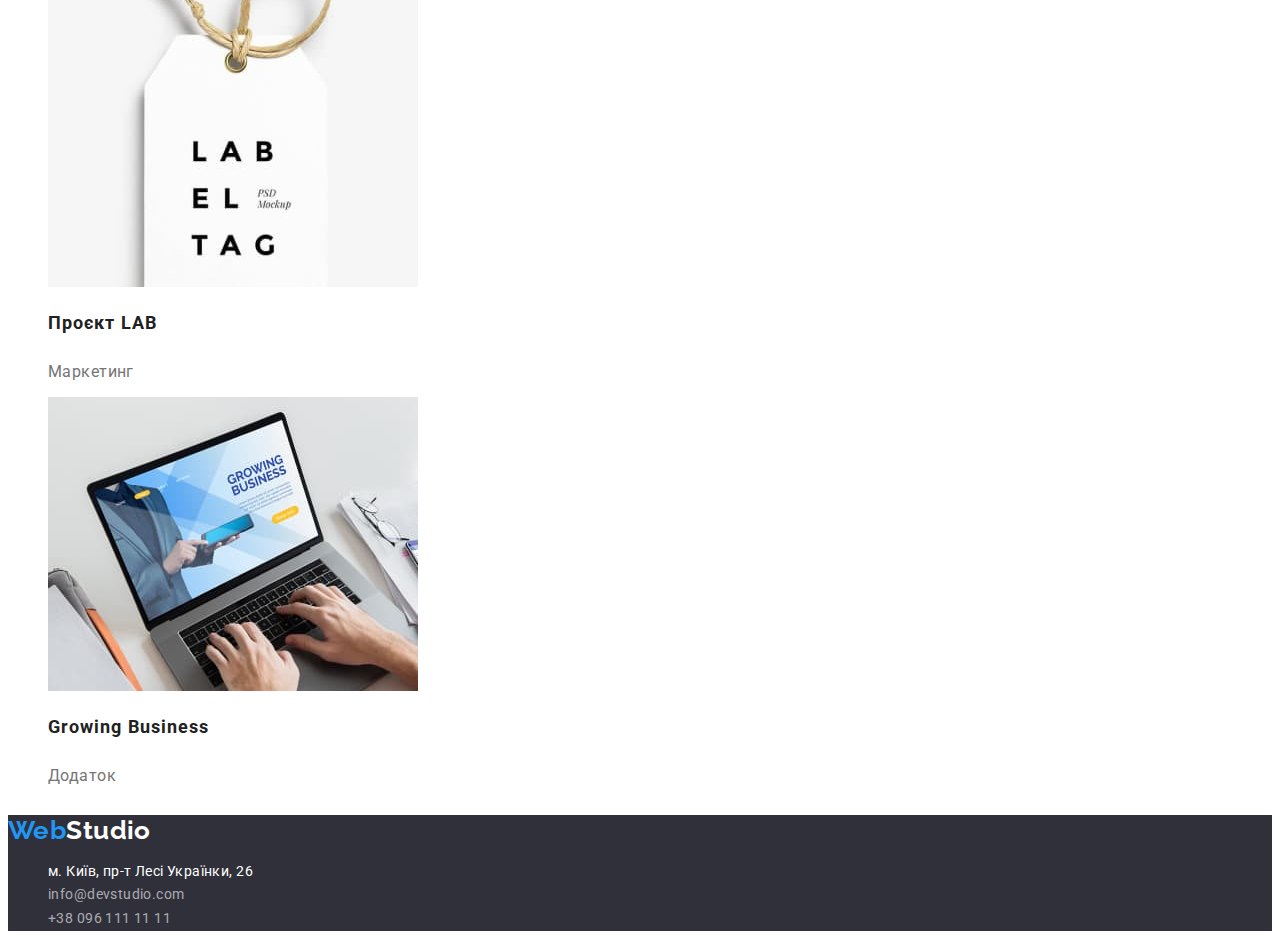
==== commit f763655d: "виправлення помилок другий раз" ====
--- a/portfolio.html
+++ b/portfolio.html
@@ -1,152 +1,177 @@
 <!DOCTYPE html>
 <html lang="uk">
-	<head>
-		<meta charset="UTF-8" />
-		<meta http-equiv="X-UA-Compatible" content="IE=edge" />
-		<meta name="viewport" content="width=device-width, initial-scale=1.0" />
-		<link rel="preconnect" href="https://fonts.googleapis.com" />
-		<link rel="preconnect" href="https://fonts.gstatic.com" crossorigin />
-		<link
-			href=" https://fonts.google.com/share?selection.family=Raleway:wght@700%7CRoboto:wght@400;500;700;900"
-			rel="stylesheet"
-		/>
-		<title>Портфоліо</title>
-		<link href="./css/styles.css" rel="stylesheet" />
-	</head>
-	<body class="body">
-		<!-- header -->
-		<header class="header">
-			<nav>
-				<a href="./index.html" class="header-logo link" lang="en">
-					<span class="logo-accent">Web</span>
-					Studio
-				</a>
-				<ul class="nav-list list">
-					<li class="nav list-item"><a href="./index.html" class="link">Студія</a></li>
-					<li class="nav list-item">
-						<a href="./portfolio.html" class="current-page link">Портфоліо</a>
-					</li>
-					<li class="nav list-item"><a href="#" class="link">Контакти</a></li>
-				</ul>
-			</nav>
-			<ul class="contact-list list">
-				<li class="contact list-item" lang="en"><a href="#" class="link">info@devstudio.com</a></li>
-				<li class="contact list-item"><a href="#" class="link">+38 096 111 11 11</a></li>
-			</ul>
-		</header>
-		<main>
-			<!--sechion-portfolio-->
-			<section class="sechion-portfolio">
-				<h1 class="hidden-title">Портфоліо</h1>
-				<ul class="filter-list list">
-					<li class="filter-item"><button type="button" class="filter-btn all">Усі</button></li>
-					<li class="filter-item">
-						<button type="button" class="filter-btn web">Веб-сайти</button>
-					</li>
-					<li class="filter-item">
-						<button type="button" class="filter-btn addition">Додатки</button>
-					</li>
-					<li class="filter-item">
-						<button type="button" class="filter-btn design">Дизайн</button>
-					</li>
-					<li class="filter-item">
-						<button type="button" class="filter-btn marketing">Маркетинг</button>
-					</li>
-				</ul>
-				<ul class="portfolio-list list">
-					<li class="portfolio-item">
-						<img src="./images/img-technoquack.jpg" alt="Технокряк" width="370" height="294" />
-						<h2 class="portfolio title">Технокряк</h2>
-						<p class="portfolio text">Веб-сайт</p>
-					</li>
-					<li class="portfolio-item">
-						<img src="./images/img-poster.jpg" alt="Постер New Orlean vs Golden Star" width="370" height="294" />
-						<h2 class="portfolio title">
-							Постер
-							<span>New Orlean vs Golden Star</span>
-						</h2>
-						<p class="portfolio text">Дизайн</p>
-					</li>
-					<li class="portfolio-item">
-						<img src="./images/img-restaurant.jpg" alt="Ресторан Seafood" width="370" height="294" />
-						<h2 class="portfolio title">
-							Ресторан
-							<span>Seafood</span>
-						</h2>
-						<p class="portfolio text">Додаток</p>
-					</li>
-					<li class="portfolio-item">
-						<img src="./images/img-projekt-prime.jpg" alt="Проєкт Prime" width="370" height="294" />
-						<h2 class="portfolio title">
-							Проєкт
-							<span>Prime</span>
-						</h2>
-						<p class="portfolio text">Маркетинг</p>
-					</li>
-					<li class="portfolio-item">
-						<img src="./images/img-projekt-boxes.jpg" alt="Проєкт Boxes" width="370" height="294" />
-						<h2 class="portfolio title">
-							Проєкт
-							<span>Boxes</span>
-						</h2>
-						<p class="portfolio text">Додаток</p>
-					</li>
-					<li class="portfolio-item">
-						<img src="./images/img-inspiration.jpg" alt="Inspiration has no Borders" width="370" height="294" />
-						<h2 class="portfolio title" lang="en">Inspiration has no Borders</h2>
-						<p class="portfolio text">Веб-сайт</p>
-					</li>
-					<li class="portfolio-item">
-						<img src="./images/img-edition.jpg" alt="Видання Limited Edition" width="370" height="294" />
-						<h2 class="portfolio title">
-							Видання
-							<span>Limited Edition</span>
-						</h2>
-						<p class="portfolio text">Дизайн</p>
-					</li>
-					<li class="portfolio-item">
-						<img src="./images/img-projekt-lab.jpg" alt="Проєкт LAB" width="370" height="294" />
-						<h2 class="portfolio title">
-							Проєкт
-							<span lang="en">LAB</span>
-						</h2>
-						<p class="portfolio text">Маркетинг</p>
-					</li>
-					<li class="portfolio-item">
-						<img src="./images/img-growing-business.jpg" alt="Growing Business" width="370" height="294" />
-						<h2 class="portfolio title" lang="en">Growing Business</h2>
-						<p class="portfolio text">Додаток</p>
-					</li>
-				</ul>
-			</section>
-		</main>
+  <head>
+    <meta charset="UTF-8" />
+    <meta http-equiv="X-UA-Compatible" content="IE=edge" />
+    <meta name="viewport" content="width=device-width, initial-scale=1.0" />
+    <link rel="preconnect" href="https://fonts.googleapis.com" />
+    <link rel="preconnect" href="https://fonts.gstatic.com" crossorigin />
+    <link
+      href="https://fonts.googleapis.com/css2?family=Raleway:wght@700&family=Roboto:wght@400;500;700;900&display=swap"
+      rel="stylesheet"
+    />
+    <title>Портфоліо</title>
+    <link href="./css/styles.css" rel="stylesheet" />
+  </head>
+  <body class="body">
+    <!-- header -->
+    <header class="header">
+      <nav>
+        <a href="./index.html" class="header-logo link" lang="en">
+          <span class="logo-accent">Web</span>Studio</a
+        >
+        <ul class="nav-list list">
+          <li class="nav list-item"><a href="./index.html" class="link">Студія</a></li>
+          <li class="nav list-item">
+            <a href="./portfolio.html" class="current-page link">Портфоліо</a>
+          </li>
+          <li class="nav list-item"><a href="#" class="link">Контакти</a></li>
+        </ul>
+      </nav>
+      <ul class="contact-list list">
+        <li class="contact list-item" lang="en"><a href="#" class="link">info@devstudio.com</a></li>
+        <li class="contact list-item"><a href="#" class="link">+38 096 111 11 11</a></li>
+      </ul>
+    </header>
+    <main>
+      <!--sechion-portfolio-->
+      <section class="sechion-portfolio">
+        <h1 class="hidden-title">Портфоліо</h1>
+        <ul class="filter-list list">
+          <li class="filter-item"><button type="button" class="filter-btn all">Усі</button></li>
+          <li class="filter-item">
+            <button type="button" class="filter-btn web">Веб-сайти</button>
+          </li>
+          <li class="filter-item">
+            <button type="button" class="filter-btn addition">Додатки</button>
+          </li>
+          <li class="filter-item">
+            <button type="button" class="filter-btn design">Дизайн</button>
+          </li>
+          <li class="filter-item">
+            <button type="button" class="filter-btn marketing">Маркетинг</button>
+          </li>
+        </ul>
+        <ul class="portfolio-list list">
+          <li class="portfolio-item">
+            <img src="./images/img-technoquack.jpg" alt="Технокряк" width="370" height="294" />
+            <h2 class="portfolio title">Технокряк</h2>
+            <p class="portfolio text">Веб-сайт</p>
+          </li>
+          <li class="portfolio-item">
+            <img
+              src="./images/img-poster.jpg"
+              alt="Постер New Orlean vs Golden Star"
+              width="370"
+              height="294"
+            />
+            <h2 class="portfolio title">
+              Постер
+              <span>New Orlean vs Golden Star</span>
+            </h2>
+            <p class="portfolio text">Дизайн</p>
+          </li>
+          <li class="portfolio-item">
+            <img
+              src="./images/img-restaurant.jpg"
+              alt="Ресторан Seafood"
+              width="370"
+              height="294"
+            />
+            <h2 class="portfolio title">
+              Ресторан
+              <span>Seafood</span>
+            </h2>
+            <p class="portfolio text">Додаток</p>
+          </li>
+          <li class="portfolio-item">
+            <img src="./images/img-projekt-prime.jpg" alt="Проєкт Prime" width="370" height="294" />
+            <h2 class="portfolio title">
+              Проєкт
+              <span>Prime</span>
+            </h2>
+            <p class="portfolio text">Маркетинг</p>
+          </li>
+          <li class="portfolio-item">
+            <img src="./images/img-projekt-boxes.jpg" alt="Проєкт Boxes" width="370" height="294" />
+            <h2 class="portfolio title">
+              Проєкт
+              <span>Boxes</span>
+            </h2>
+            <p class="portfolio text">Додаток</p>
+          </li>
+          <li class="portfolio-item">
+            <img
+              src="./images/img-inspiration.jpg"
+              alt="Inspiration has no Borders"
+              width="370"
+              height="294"
+            />
+            <h2 class="portfolio title" lang="en">Inspiration has no Borders</h2>
+            <p class="portfolio text">Веб-сайт</p>
+          </li>
+          <li class="portfolio-item">
+            <img
+              src="./images/img-edition.jpg"
+              alt="Видання Limited Edition"
+              width="370"
+              height="294"
+            />
+            <h2 class="portfolio title">
+              Видання
+              <span>Limited Edition</span>
+            </h2>
+            <p class="portfolio text">Дизайн</p>
+          </li>
+          <li class="portfolio-item">
+            <img src="./images/img-projekt-lab.jpg" alt="Проєкт LAB" width="370" height="294" />
+            <h2 class="portfolio title">
+              Проєкт
+              <span lang="en">LAB</span>
+            </h2>
+            <p class="portfolio text">Маркетинг</p>
+          </li>
+          <li class="portfolio-item">
+            <img
+              src="./images/img-growing-business.jpg"
+              alt="Growing Business"
+              width="370"
+              height="294"
+            />
+            <h2 class="portfolio title" lang="en">Growing Business</h2>
+            <p class="portfolio text">Додаток</p>
+          </li>
+        </ul>
+      </section>
+    </main>
 
-		<!--footer -->
-		<footer class="footer">
-			<a href="./index.html" class="footer-logo link" lang="en">
-				<span class="logo-accent">Web</span>
-				Studio
-			</a>
-			<address class="footer-address">
-				<ul class="footer-list list">
-					<li class="footer-item">
-						<a
-							href="https://goo.gl/maps/ancKMT4EL6TQM1xH9"
-							class="address link"
-							target="_blank"
-							rel="noreferrer noopener"
-						>
-							м. Київ, пр-т Лесі Українки, 26
-						</a>
-					</li>
-					<li class="footer-item">
-						<a href="mailto:info@devstudio.com" class="contact link" lang="en">info@devstudio.com</a>
-					</li>
-					<li class="footer-item">
-						<a href="tel:+380961111111" class="contact link">+38 096 111 11 11</a>
-					</li>
-				</ul>
-			</address>
-		</footer>
-	</body>
+    <!--footer -->
+    <footer class="footer">
+      <a href="./index.html" class="footer-logo link" lang="en">
+        <span class="logo-accent">Web</span>Studio</a
+      >
+      <address class="footer-address">
+        <ul class="footer-list list">
+          <li class="footer-item">
+            <a
+              href="https://goo.gl/maps/ancKMT4EL6TQM1xH9"
+              class="address link"
+              target="_blank"
+              rel="noreferrer noopener"
+            >
+              м. Київ, пр-т Лесі Українки, 26
+            </a>
+          </li>
+          <li class="footer-item">
+            <a href="mailto:info@devstudio.com" class="contact link" lang="en"
+              >info@devstudio.com</a
+            >
+          </li>
+          <li class="footer-item">
+            <a href="tel:+380961111111" class="contact link">+38 096 111 11 11</a>
+          </li>
+        </ul>
+      </address>
+    </footer>
+  </body>
 </html>
--- a/css/styles.css
+++ b/css/styles.css
@@ -10,216 +10,218 @@
 /* другорядний колір фону #F5F4FA */
 /* колір рамок елеметів портфоліо #EEEEEE */
 :root {
-	--primery-text-color: #757575;
-	--secondary-text-color: #212121;
-	--accent-color: #2196f3;
-	--accent-button: #042d4e;
-	--logo-text-color: #000000;
-	--white-text-bg: #ffffff;
-	--trwhite-text-footer: rgba(255, 255, 255, 0.6);
-	--bg-color-hero-footer: #2f303a;
-	--bg-secondary-color: #f5f4fa;
-	--border-color-portfolio: #eeeeee;
+  --primery-text-color: #757575;
+  --secondary-text-color: #212121;
+  --accent-color: #2196f3;
+  --accent-button: #042d4e;
+  --logo-text-color: #000000;
+  --white-text-bg: #ffffff;
+  --trwhite-text-footer: rgba(255, 255, 255, 0.6);
+  --bg-color-hero-footer: #2f303a;
+  --bg-secondary-color: #f5f4fa;
+  --border-color-portfolio: #eeeeee;
 }
 .body {
-	font-family: "Roboto", sans-serif;
-	font-size: 14px;
-	color: var(--primery-text-color);
-	letter-spacing: 0.03em;
-	background-color: var(--white-text-bg);
+  font-family: 'Roboto', sans-serif;
+  font-size: 14px;
+  color: var(--primery-text-color);
+  letter-spacing: 0.03em;
+  background-color: var(--white-text-bg);
 }
 .list {
-	list-style: none;
+  list-style: none;
 }
 .title {
-	color: var(--secondary-text-color);
+  color: var(--secondary-text-color);
 }
 .link {
-	text-decoration: none;
+  text-decoration: none;
 }
 /* заголовки які не будуть відображаться */
 .hidden-title {
-	position: absolute;
-	white-space: nowrap;
-	width: 1px;
-	height: 1px;
-	overflow: hidden;
-	border: 0;
-	padding: 0;
-	clip: rect(0 0 0 0);
-	clip-path: inset(50%);
-	margin: -1px;
+  position: absolute;
+  white-space: nowrap;
+  width: 1px;
+  height: 1px;
+  overflow: hidden;
+  border: 0;
+  padding: 0;
+  clip: rect(0 0 0 0);
+  clip-path: inset(50%);
+  margin: -1px;
 }
 /* header */
 .header-logo {
-	font-family: "Raleway";
-	font-weight: 700;
-	font-size: 26px;
-	line-height: 1.19;
+  font-family: 'Raleway', sans-serif;
+  font-weight: 700;
+  font-size: 26px;
+  line-height: 1.19;
 }
 .header-logo.link {
-	color: var(--logo-text-color);
+  color: var(--logo-text-color);
 }
 .logo-accent {
-	color: var(--accent-color);
+  color: var(--accent-color);
 }
 .nav .link {
-	color: var(--secondary-text-color);
+  color: var(--secondary-text-color);
 }
 .nav .link:hover,
 .nav .link:focus {
-	color: var(--accent-color);
+  color: var(--accent-color);
 }
 .header .list-item {
-	font-weight: 500;
-	line-height: 1.14;
-	letter-spacing: 0.02em;
+  font-weight: 500;
+  line-height: 1.14;
+  letter-spacing: 0.02em;
 }
 .contact .link {
-	color: var(--primery-text-color);
+  color: var(--primery-text-color);
 }
 .contact .link:hover,
 .contact .link:focus {
-	color: var(--accent-color);
+  color: var(--accent-color);
 }
 .nav .current-page {
-	color: var(--accent-color);
+  color: var(--accent-color);
 }
 /* section hero */
 .hero-title {
-	color: var(--white-text-bg);
-	background-color: var(--bg-color-hero-footer);
-	font-weight: 900;
-	font-size: 44px;
-	line-height: 1.36;
-	text-align: center;
-	letter-spacing: 0.06em;
-	text-transform: uppercase;
+  color: var(--white-text-bg);
+  background-color: var(--bg-color-hero-footer);
+  font-weight: 900;
+  font-size: 44px;
+  line-height: 1.36;
+  text-align: center;
+  letter-spacing: 0.06em;
+  text-transform: uppercase;
 }
 .hero .button {
-	color: var(--white-text-bg);
-	font-family: inherit;
-	font-weight: 700;
-	font-size: 16px;
-	line-height: 1.9;
-	align-items: center;
-	text-align: center;
-	letter-spacing: 0.06em;
-	background-color: var(--accent-color);
-	border: none;
-	box-shadow: 0px 4px 4px rgba(0, 0, 0, 0.15);
-	border-radius: 4px;
-	width: 216px;
-	height: 50px;
+  color: var(--white-text-bg);
+  font-family: inherit;
+  font-weight: 700;
+  font-size: 16px;
+  line-height: 1.9;
+  align-items: center;
+  text-align: center;
+  letter-spacing: 0.06em;
+  background-color: var(--accent-color);
+  border: none;
+  box-shadow: 0px 4px 4px rgba(0, 0, 0, 0.15);
+  border-radius: 4px;
+  width: 216px;
+  height: 50px;
 }
 .hero .button:hover,
 .hero .button:focus,
 .hero .button:active {
-	background-color: var(--accent-button);
+  background-color: var(--accent-button);
 }
 /* section features */
 .features-item.title {
-	font-weight: 700;
-	font-size: 14px;
-	line-height: 1.14;
-	text-transform: uppercase;
+  font-weight: 700;
+  font-size: 14px;
+  line-height: 1.14;
+  text-transform: uppercase;
 }
 .features-text {
-	line-height: 1.7;
+  line-height: 1.7;
 }
 .section.title {
-	font-weight: 700;
-	font-size: 36px;
-	line-height: 1.17;
-	/* text-align: center; */
+  font-weight: 700;
+  font-size: 36px;
+  line-height: 1.17;
+  /* text-align: center; */
 }
 .team-item.title {
-	font-weight: 500;
-	font-size: 16px;
-	line-height: 1.19;
-	/* text-align: center; */
+  font-weight: 500;
+  font-size: 16px;
+  line-height: 1.19;
+  /* text-align: center; */
 }
 .team-item.text {
-	font-size: 16px;
-	line-height: 1.19;
-	/* text-align: center; */
+  font-size: 16px;
+  line-height: 1.19;
+  /* text-align: center; */
 }
 /*sechion-portfolio*/
 /* filter-list */
 .filter-btn {
-	color: var(--secondary-text-color);
-	background-color: var(--bg-secondary-color);
-	font-family: inherit;
-	font-weight: 500;
-	font-size: 16px;
-	line-height: 1.6;
-	border: none;
-	border-radius: 4px;
+  color: var(--secondary-text-color);
+  background-color: var(--bg-secondary-color);
+  font-family: inherit;
+  font-weight: 500;
+  font-size: 16px;
+  line-height: 1.6;
+  border: none;
+  border-radius: 4px;
 }
 .filter-btn:hover,
 .filter-btn:focus,
 .filter-btn:active {
-	color: var(--white-text-bg);
-	background-color: var(--accent-color);
+  color: var(--white-text-bg);
+  background-color: var(--accent-color);
 }
 .filter-btn.all {
-	width: 73px;
-	height: 38px;
+  width: 73px;
+  height: 38px;
 }
 .filter-btn.web {
-	width: 125px;
-	height: 38px;
+  width: 125px;
+  height: 38px;
 }
 .filter-btn.addition {
-	width: 112px;
-	height: 38px;
+  width: 112px;
+  height: 38px;
 }
 .filter-btn.design {
-	width: 103px;
-	height: 38px;
+  width: 103px;
+  height: 38px;
 }
 .filter-btn.marketing {
-	width: 130px;
-	height: 38px;
+  width: 130px;
+  height: 38px;
 }
 .sechion-portfolio {
-	border-color: var(--border-color-portfolio);
+  border-color: var(--border-color-portfolio);
 }
 .portfolio-item {
-	border-color: var(--border-color-portfolio);
-	width: 370px;
-	height: 404px;
+  border-color: var(--border-color-portfolio);
+  width: 370px;
+  height: 404px;
 }
 .portfolio.title {
-	font-weight: 700;
-	font-size: 18px;
-	line-height: 2;
-	letter-spacing: 0.06em;
+  font-weight: 700;
+  font-size: 18px;
+  line-height: 2;
+  letter-spacing: 0.06em;
 }
 .portfolio.text {
-	font-size: 16px;
-	line-height: 1.9;
+  font-size: 16px;
+  line-height: 1.9;
 }
 /* footer */
 .footer {
-	background-color: var(--bg-color-hero-footer);
+  background-color: var(--bg-color-hero-footer);
 }
 .footer-logo {
-	color: var(--white-text-bg);
-	font-weight: 700;
-	font-size: 26px;
-	line-height: 1.19;
+  color: var(--white-text-bg);
+  font-family: 'Raleway', sans-serif;
+  font-weight: 700;
+  font-size: 26px;
+  line-height: 1.19;
 }
 .footer-address .link {
-	line-height: 1.7;
+  line-height: 1.7;
+  font-style: normal;
 }
 .footer-address .address {
-	color: var(--white-text-bg);
+  color: var(--white-text-bg);
 }
 .footer-address .contact {
-	color: rgba(255, 255, 255, 0.6);
+  color: rgba(255, 255, 255, 0.6);
 }
 .footer-address .link:hover,
 .footer-adress .link:focus {
-	color: var(--accent-color);
-}
+  color: var(--accent-color);
+}
